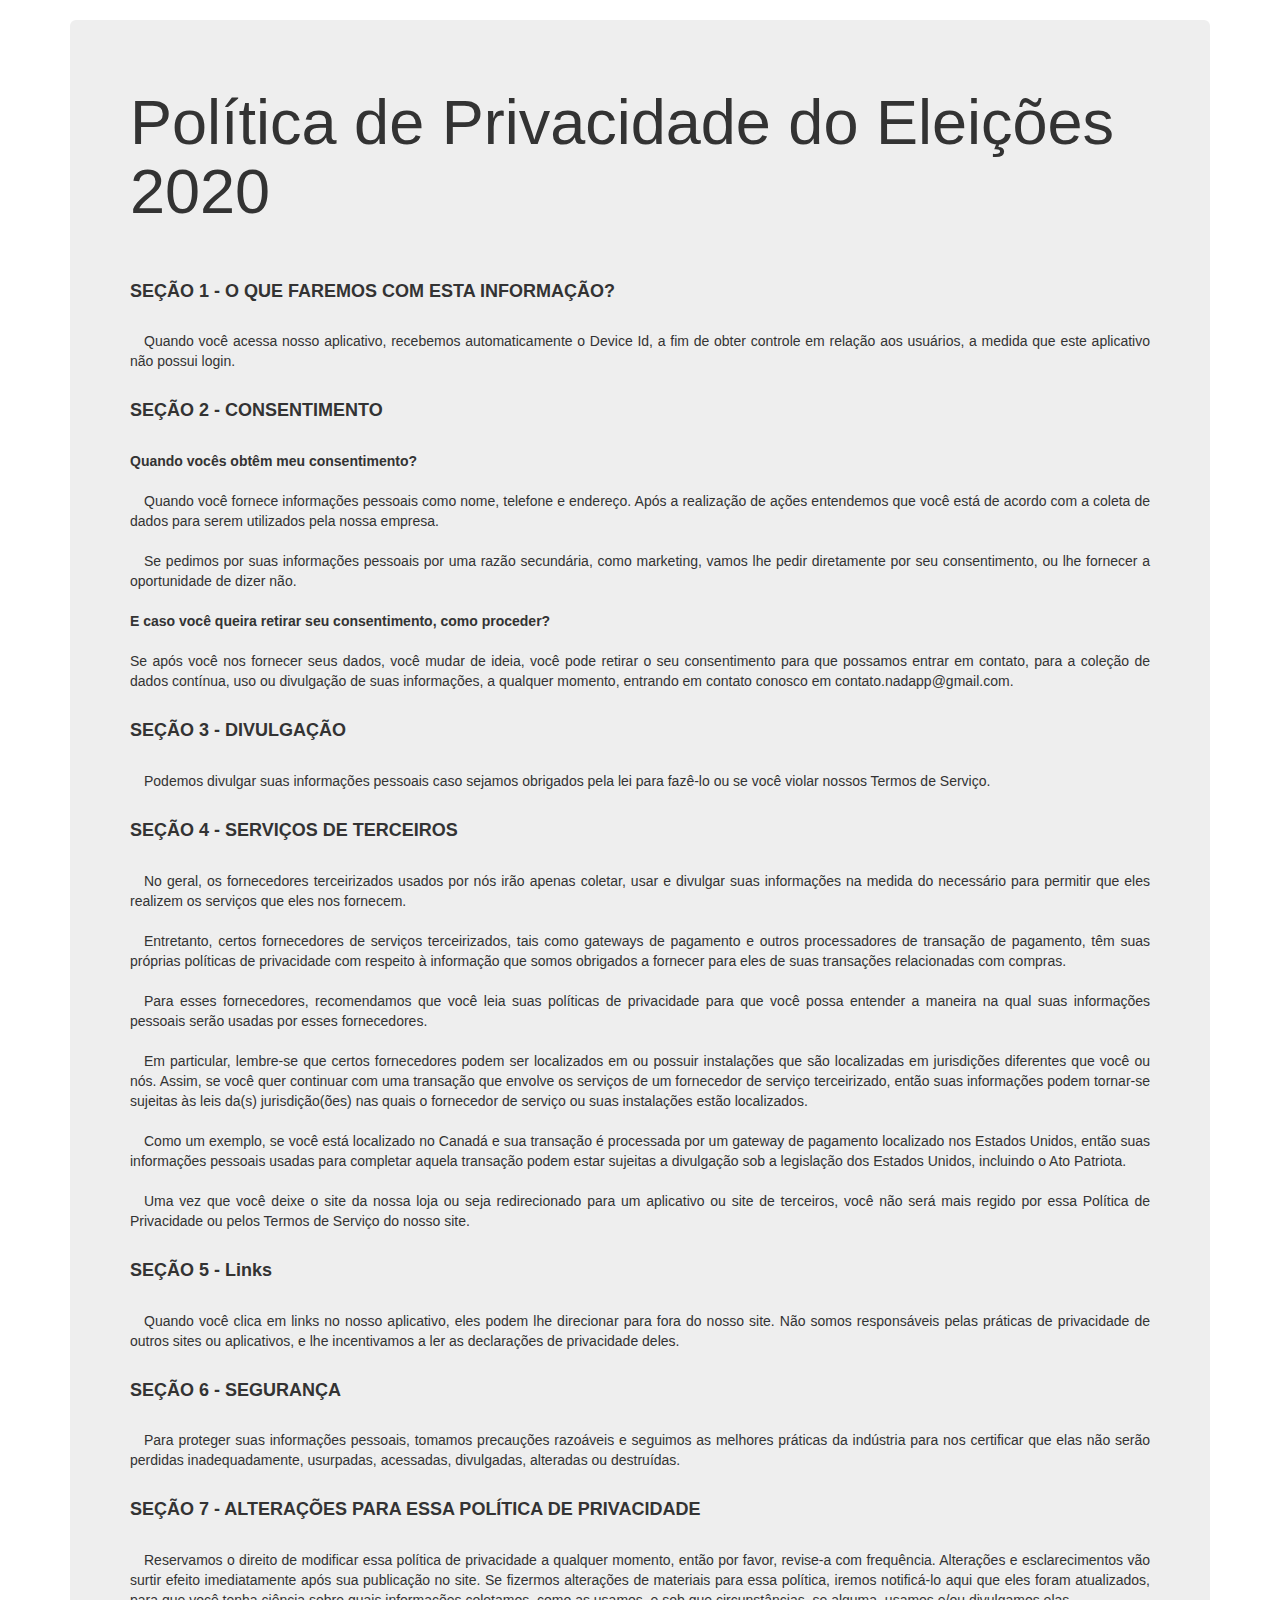
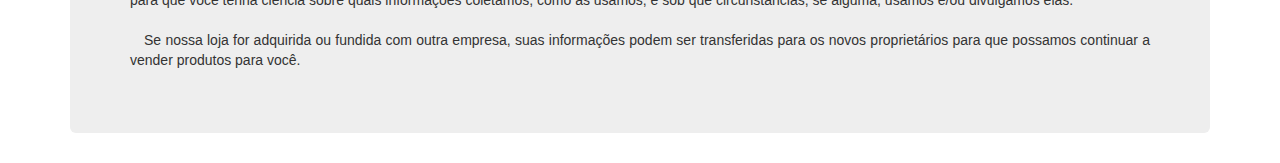
==== termos_eleicoes_2022.html @ 4698112b "update education block" ====
<html>
    <head>
        <title>Política de Privacidade do Eleições 2020</title>
        <link rel="stylesheet" href="https://maxcdn.bootstrapcdn.com/bootstrap/3.3.7/css/bootstrap.min.css">
        <style>
            * {
                text-align: justify;
            }
        </style>
    </head>
    <body>
        <div class="container">
            <br>
            <div class="jumbotron">
                <h1 style="text-align: left;">Política de Privacidade do Eleições 2020</h1>
                <p>
                    <br><h4><strong>SEÇÃO 1 - O QUE FAREMOS COM ESTA INFORMAÇÃO?</strong></h4><br>
                    &emsp;Quando você acessa nosso aplicativo, recebemos automaticamente o Device Id, a fim de obter controle em relação aos usuários, a medida que este aplicativo não possui login.

                    <br><br><h4><strong>SEÇÃO 2 - CONSENTIMENTO</strong></h4><br>
                    <strong>Quando vocês obtêm meu consentimento?</strong><br><br>

                    &emsp;Quando você fornece informações pessoais como nome, telefone e endereço. Após a realização de ações entendemos que você está de acordo com a coleta de dados para serem utilizados pela nossa empresa.

                    <br><br>&emsp;Se pedimos por suas informações pessoais por uma razão secundária, como marketing, vamos lhe pedir diretamente por seu consentimento, ou lhe fornecer a oportunidade de dizer não.

                    <br><br><strong>E caso você queira retirar seu consentimento, como proceder?</strong><br><br>

                    Se após você nos fornecer seus dados, você mudar de ideia, você pode retirar o seu consentimento para que possamos entrar em contato, para a coleção de dados contínua, uso ou divulgação de suas informações, a qualquer momento, entrando em contato conosco em contato.nadapp@gmail.com.

                    <br><br><h4><strong>SEÇÃO 3 - DIVULGAÇÃO</strong></h4><br>
                    &emsp;Podemos divulgar suas informações pessoais caso sejamos obrigados pela lei para fazê-lo ou se você violar nossos Termos de Serviço.

                    <br><br><h4><strong>SEÇÃO 4 - SERVIÇOS DE TERCEIROS</strong></h4><br>
                    &emsp;No geral, os fornecedores terceirizados usados por nós irão apenas coletar, usar e divulgar suas informações na medida do necessário para permitir que eles realizem os serviços que eles nos fornecem.

                    <br><br>&emsp;Entretanto, certos fornecedores de serviços terceirizados, tais como gateways de pagamento e outros processadores de transação de pagamento, têm suas próprias políticas de privacidade com respeito à informação que somos obrigados a fornecer para eles de suas transações relacionadas com compras.

                    <br><br>&emsp;Para esses fornecedores, recomendamos que você leia suas políticas de privacidade para que você possa entender a maneira na qual suas informações pessoais serão usadas por esses fornecedores.

                    <br><br>&emsp;Em particular, lembre-se que certos fornecedores podem ser localizados em ou possuir instalações que são localizadas em jurisdições diferentes que você ou nós. Assim, se você quer continuar com uma transação que envolve os serviços de um fornecedor de serviço terceirizado, então suas informações podem tornar-se sujeitas às leis da(s) jurisdição(ões) nas quais o fornecedor de serviço ou suas instalações estão localizados.

                    <br><br>&emsp;Como um exemplo, se você está localizado no Canadá e sua transação é processada por um gateway de pagamento localizado nos Estados Unidos, então suas informações pessoais usadas para completar aquela transação podem estar sujeitas a divulgação sob a legislação dos Estados Unidos, incluindo o Ato Patriota.

                    <br><br>&emsp;Uma vez que você deixe o site da nossa loja ou seja redirecionado para um aplicativo ou site de terceiros, você não será mais regido por essa Política de Privacidade ou pelos Termos de Serviço do nosso site.

                    <br><br><h4><strong>SEÇÃO 5 - Links</strong></h4><br>

                    &emsp;Quando você clica em links no nosso aplicativo, eles podem lhe direcionar para fora do nosso site. Não somos responsáveis pelas práticas de privacidade de outros sites ou aplicativos, e lhe incentivamos a ler as declarações de privacidade deles.

                    <br><br><h4><strong>SEÇÃO 6 - SEGURANÇA</strong></h4><br>
                    &emsp;Para proteger suas informações pessoais, tomamos precauções razoáveis e seguimos as melhores práticas da indústria para nos certificar que elas não serão perdidas inadequadamente, usurpadas, acessadas, divulgadas, alteradas ou destruídas.

                    <br><br><h4><strong>SEÇÃO 7 - ALTERAÇÕES PARA ESSA POLÍTICA DE PRIVACIDADE</strong></h4><br>
                    &emsp;Reservamos o direito de modificar essa política de privacidade a qualquer momento, então por favor, revise-a com frequência. Alterações e esclarecimentos vão surtir efeito imediatamente após sua publicação no site. Se fizermos alterações de materiais para essa política, iremos notificá-lo aqui que eles foram atualizados, para que você tenha ciência sobre quais informações coletamos, como as usamos, e sob que circunstâncias, se alguma, usamos e/ou divulgamos elas.

                    <br><br>&emsp;Se nossa loja for adquirida ou fundida com outra empresa, suas informações podem ser transferidas para os novos proprietários para que possamos continuar a vender produtos para você.
                </p>
            </div>
        </div>
    </body>
</html>
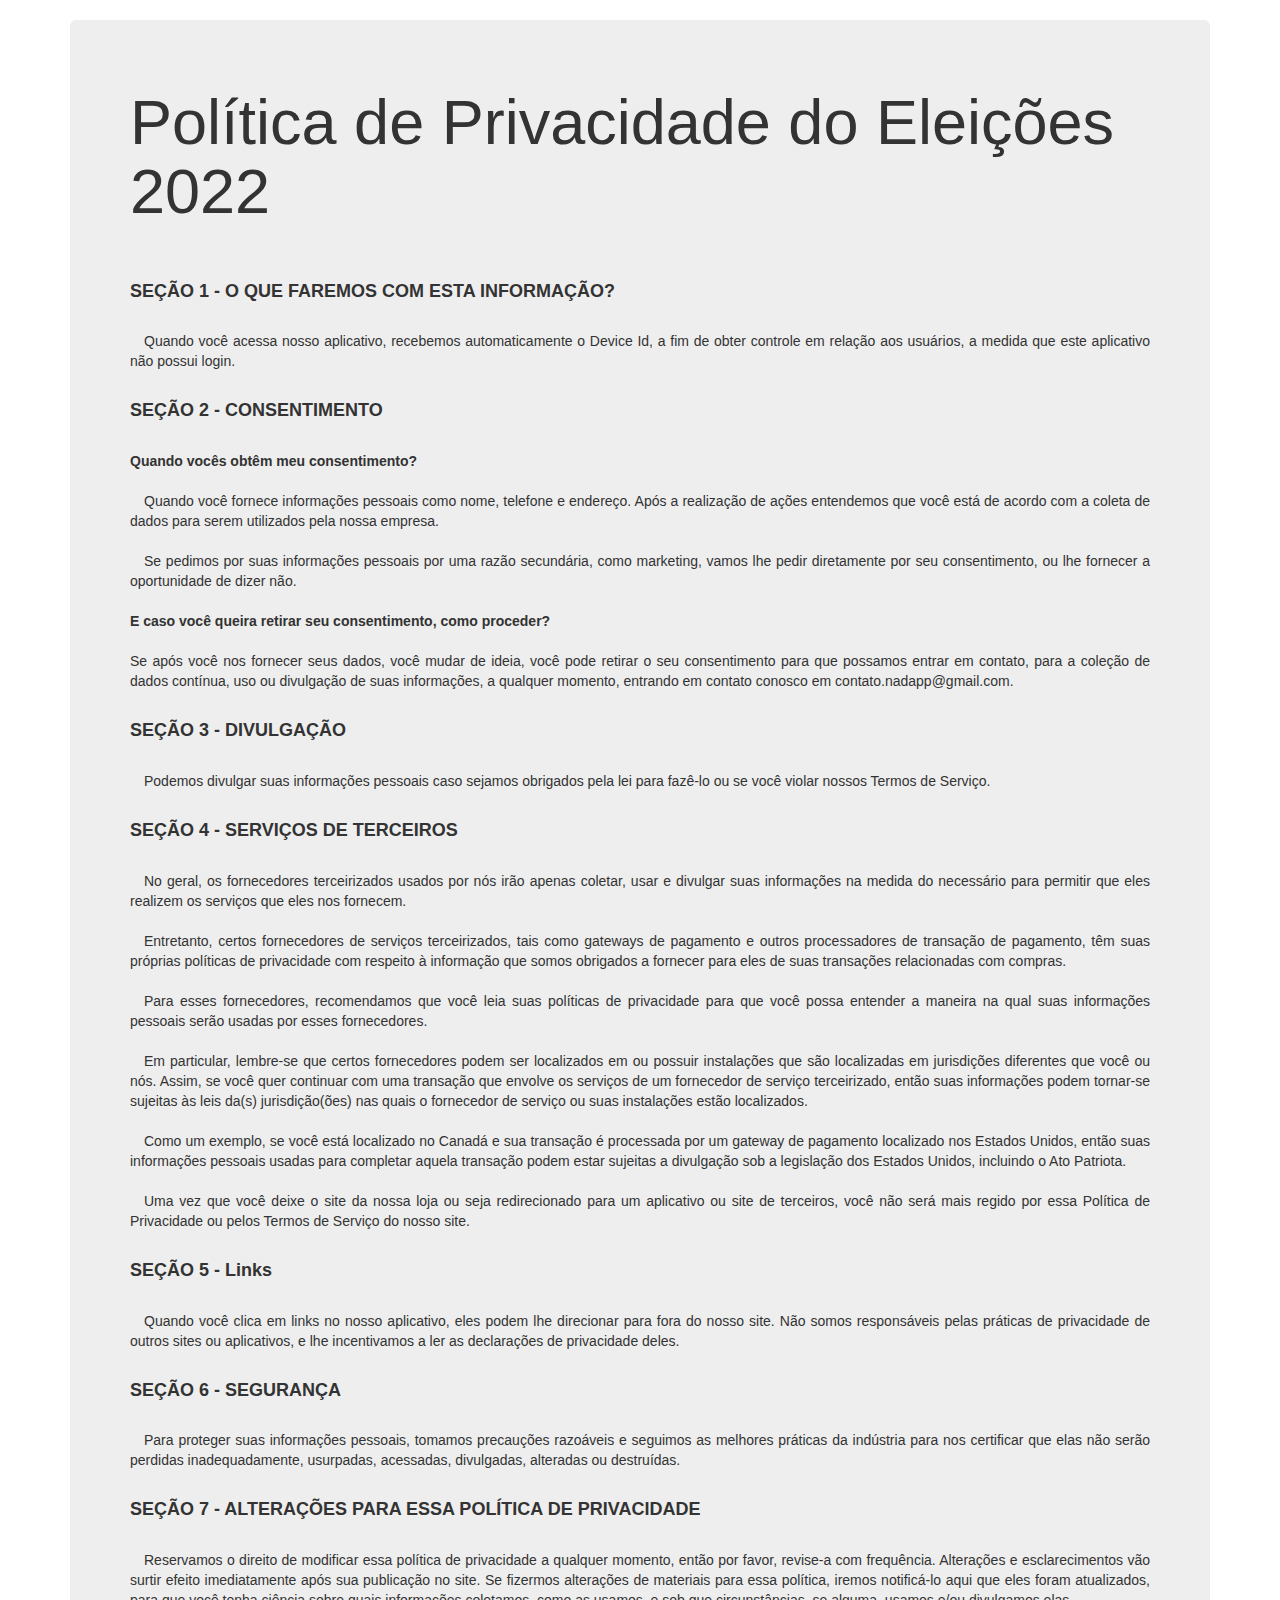
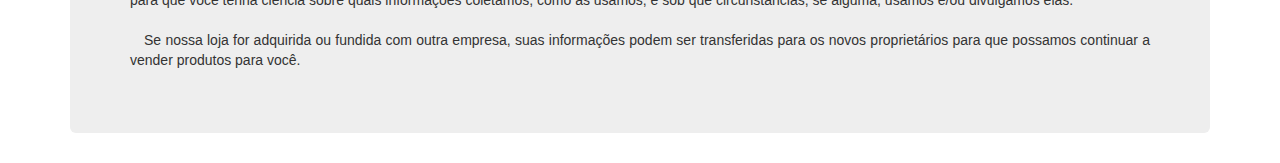
==== commit f0d34fd5: "Update termos_eleicoes_2022.html" ====
--- a/termos_eleicoes_2022.html
+++ b/termos_eleicoes_2022.html
@@ -1,6 +1,6 @@
 <html>
     <head>
-        <title>Política de Privacidade do Eleições 2020</title>
+        <title>Política de Privacidade do Eleições 2022</title>
         <link rel="stylesheet" href="https://maxcdn.bootstrapcdn.com/bootstrap/3.3.7/css/bootstrap.min.css">
         <style>
             * {
@@ -12,7 +12,7 @@
         <div class="container">
             <br>
             <div class="jumbotron">
-                <h1 style="text-align: left;">Política de Privacidade do Eleições 2020</h1>
+                <h1 style="text-align: left;">Política de Privacidade do Eleições 2022</h1>
                 <p>
                     <br><h4><strong>SEÇÃO 1 - O QUE FAREMOS COM ESTA INFORMAÇÃO?</strong></h4><br>
                     &emsp;Quando você acessa nosso aplicativo, recebemos automaticamente o Device Id, a fim de obter controle em relação aos usuários, a medida que este aplicativo não possui login.
@@ -59,4 +59,4 @@
             </div>
         </div>
     </body>
-</html>+</html>
